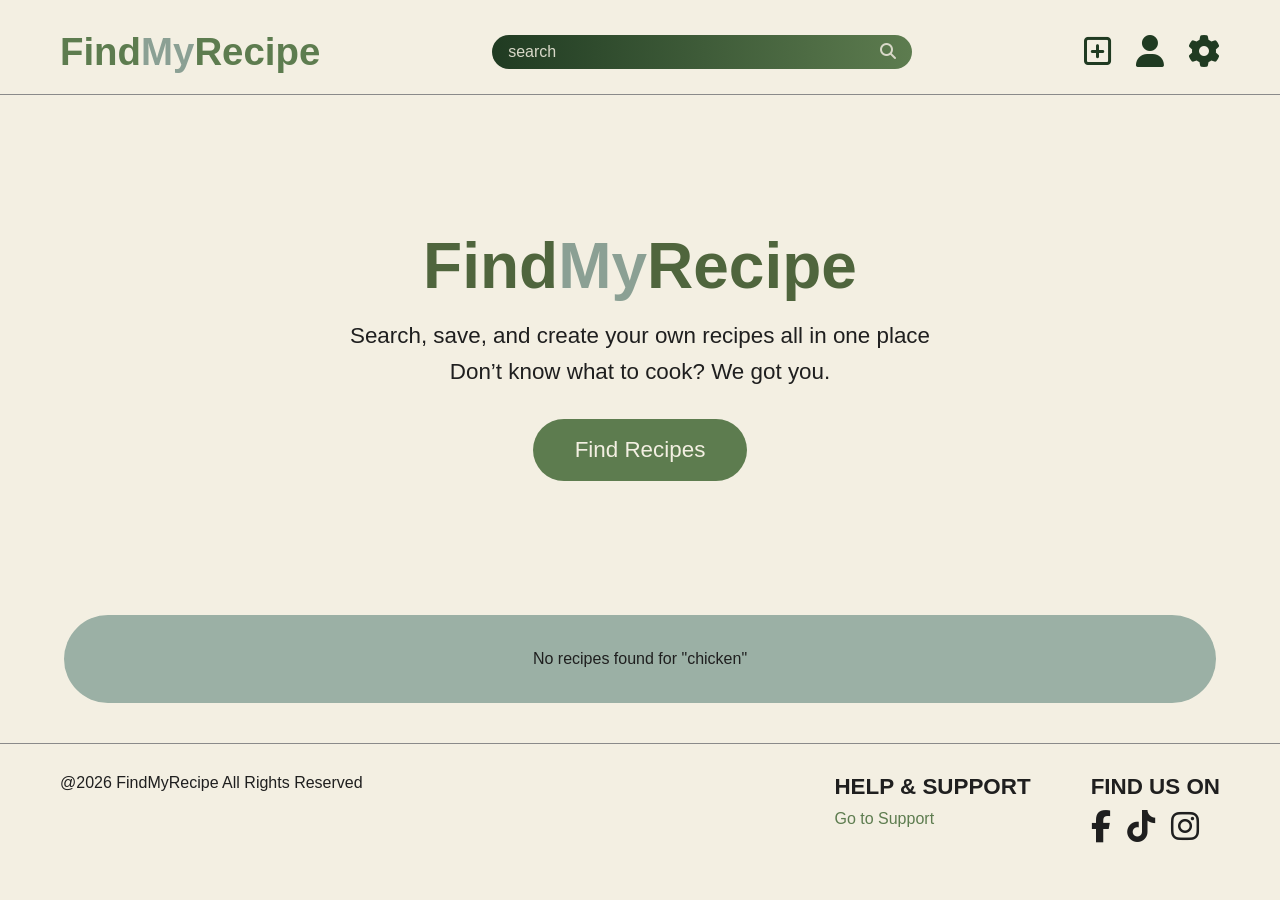
==== index.html @ 3e56dda0 "add back-to-top btn in index.html" ====
<!DOCTYPE html>
<html lang="en">
<head>
  <meta charset="UTF-8" />
  <meta name="viewport" content="width=device-width, initial-scale=1.0" />
  <title>FindMyRecipe</title>
  <link rel="stylesheet" href="css/index.css" />
  <link
    rel="stylesheet"
    href="https://cdnjs.cloudflare.com/ajax/libs/font-awesome/6.5.0/css/all.min.css"
  />
  <link href="https://fonts.cdnfonts.com/css/glacial-indifference-2" rel="stylesheet">
</head>
<body>
    <header class="navbar">
      <a href="index.html" class="logo-link">
        <div class="logo">Find<span class="highlight">My</span>Recipe</div>
      </a>

      <div class="search-wrapper">
        <div class="search-bar">
          <input type="text" id="searchInput" placeholder="search" autocomplete="off" />
          <button id="searchBtn" type="button">
            <i class="fa-solid fa-magnifying-glass"></i>
          </button>
        </div>
        <div id="suggestionsBox" class="suggestions-box"></div>
      </div>

      <button class="menu-toggle" id="menuToggle" type="button" aria-label="Open menu">
        <i class="fa-solid fa-bars"></i>
      </button>

      <div class="nav-icons" id="navMenu">
        <a href="pages/addnew.html"><i class="fa-regular fa-square-plus"></i></a>
        <a href="pages/profile.html"><i class="fa-solid fa-user"></i></a>
        <a href="pages/settings.html"><i class="fa-solid fa-gear"></i></a>
      </div>
    </header>

  <main>
    <section class="hero" id="hero">
      <div class="hero-overlay">
        <h1>Find<span class="highlight">My</span>Recipe</h1>
        <p>Search, save, and create your own recipes all in one place</p>
        <p>Don’t know what to cook? We got you.</p>
        <a href="#recipes" class="hero-btn">Find Recipes</a>
      </div>
    </section>

    <section class="recipes-section" id="recipes">
      <div class="recipes-container" id="recipesContainer"></div>
    </section>
  </main>

      <a href="#" class="back-to-top"><i class="fa-solid fa-chevron-up"></i></a>

  <footer class="footer">
  <div class="footer-left">
    <p>@2026 FindMyRecipe All Rights Reserved</p>
  </div>

  <div class="footer-right-group">
    <div class="footer-middle">
      <h4>HELP & SUPPORT</h4>
      <a href="pages/settings.html" class="footer-link">Go to Support</a>
    </div>

    <div class="footer-right">
      <h4>FIND US ON</h4>
      <div class="social-icons">
        <i class="fa-brands fa-facebook-f"></i>
        <i class="fa-brands fa-tiktok"></i>
        <i class="fa-brands fa-instagram"></i>
      </div>
    </div>
  </div>
</footer>

  <script src="js/theme.js"></script>
  <script src="js/api.js"></script>
  <script src="js/script.js"></script>
  <script src="js/back-to-top.js"></script>
</body>
</html>
---- css/index.css ----
/* RESET */
* {
  margin: 0;
  padding: 0;
  box-sizing: border-box;
}

html {
  scroll-behavior: smooth;
}

/* BASE */
body {
  font-family: Arial, sans-serif;
  background-color: #f3efe2;
  color: #1f1f1f;
}

/* FONTS */
.logo,
.hero-overlay h1,
.recipe-card h3 {
  font-family: 'Glacial Indifference', sans-serif;
}

/* ================= DARK MODE ================= */
body.dark-mode {
  background: #1f2521;
  color: #f5f1e8;
}

/* Example elements */
body.dark-mode .navbar,
body.dark-mode header {
  background: #2b2b2b;
}

body.dark-mode .footer {
  background: #222;
}

/* SEARCH DARK MODE */
body.dark-mode .suggestions-box {
  background-color: #2b2b2b;
  border: 1px solid #4a5a4d;
  box-shadow: 0 8px 20px rgba(0, 0, 0, 0.25);
}

body.dark-mode .suggestion-item {
  color: #f5f1e8;
}

body.dark-mode .suggestion-item:hover {
  background-color: #3a463c;
}

/* Navbar / Header */
body.dark-mode .navbar,
body.dark-mode .site-header,
body.dark-mode header {
  background: #2b2b2b;
  color: #f5f5f5;
}

/* Footer */
body.dark-mode .footer,
body.dark-mode footer {
  background: #222;
  color: #f5f5f5;
}

/* Links (nav + footer) */
body.dark-mode .navbar a,
body.dark-mode .footer a,
body.dark-mode header a,
body.dark-mode footer a {
  color: #f5f5f5;
}

/* NAVBAR */
.navbar {
  display: flex;
  justify-content: space-between;
  align-items: center;
  padding: 30px 60px 20px;
  border-bottom: 1px solid #8a8a8a;
  background-color: #f3efe2;
}

.logo-link {
  text-decoration: none;
}

.logo {
  font-size: clamp(2rem, 3vw, 2.8rem);
  font-weight: 700;
  color: #5d7c4f;
}

.highlight {
  color: #8ba094;
}

/* SEARCH */
.search-wrapper {
  position: relative;
  width: 420px;
  max-width: 100%;
}

.search-bar {
  display: flex;
  align-items: center;
  background: linear-gradient(to right, #203b22, #5d7c4f);
  border-radius: 999px;
  padding: 8px 16px;
  width: 100%;
}

.search-bar input {
  border: none;
  outline: none;
  background: transparent;
  color: #f3efe2;
  width: 100%;
  font-size: 1rem;
  font-family: 'Glacial Indifference', sans-serif;
}

.search-bar input::placeholder {
  color: #d8d8c8;
}

.search-bar button {
  background: transparent;
  border: none;
  color: #d8d8c8;
  font-size: 1rem;
  cursor: pointer;
}

/* SUGGESTIONS */
.suggestions-box {
  position: absolute;
  top: calc(100% + 8px);
  left: 0;
  width: 100%;
  background-color: #f3efe2;
  border: 1px solid #c8c1b2;
  border-radius: 20px;
  box-shadow: 0 8px 20px rgba(0, 0, 0, 0.08);
  overflow: hidden;
  z-index: 1000;
  display: none;
}

.suggestion-item {
  padding: 12px 16px;
  cursor: pointer;
}

.suggestion-item:hover {
  background-color: #e8e2d3;
}

/* NAV ICONS */
.nav-icons {
  display: flex;
  gap: 24px;
}

.nav-icons a {
  color: #203b22;
  font-size: 2rem;
  text-decoration: none;
}

/* HAMBURGER */
.menu-toggle {
  display: none;
  background: transparent;
  border: none;
  color: #203b22;
  font-size: 2rem;
  cursor: pointer;
}

/* HERO */
.hero {
  width: 90%;
  max-width: 1400px;
  margin: 35px auto;
  min-height: max(50vh, 420px);
  border-radius: 30px;
  display: flex;
  justify-content: center;
  align-items: center;
  text-align: center;
  background-position: center;
  background-size: cover;
  background-repeat: no-repeat;
}

.hero-overlay h1 {
  font-size: clamp(2.5rem, 6vw, 4rem);
  color: #4f653d;
  margin-bottom: 20px;
}

.hero-overlay p {
  font-size: clamp(1rem, 2vw, 1.4rem);
  margin-bottom: 10px;
}

.hero-btn {
  display: inline-block;
  margin-top: 24px;
  padding: clamp(12px, 2vw, 18px) clamp(24px, 4vw, 42px);
  background-color: #5d7c4f;
  color: #f3efe2;
  text-decoration: none;
  border-radius: 999px;
  font-size: clamp(1rem, 2vw, 1.4rem);
}

/* RECIPES */
.recipes-section {
  width: 90%;
  max-width: 1400px;
  margin: 0 auto 40px;
}

.recipes-container {
  background-color: #9bb0a5;
  border-radius: 45px;
  padding: 35px 20px;
  display: flex;
  flex-wrap: wrap;
  gap: 24px;
  justify-content: space-around;
}

.recipe-card {
  width: 30%;
  min-width: 250px;
  text-align: center;
}

.recipe-card img {
  width: 100%;
  height: 250px;
  object-fit: cover;
  border-radius: 22px;
}

.recipe-card h3 {
  margin-top: 12px;
  font-size: 1.2rem;
}
.recipe-link {
  text-decoration: none;
  color: #1f1f1f;
  display: block;
}

.recipe-link:visited {
  color: #1f1f1f;
}

.recipe-link h3 {
  text-decoration: none;
  color: #1f1f1f;
}


/* SAVE BUTTON */
.save-btn {
  margin-top: 10px;
  padding: 8px 16px;
  border: none;
  border-radius: 999px;
  background-color: #5d7c4f;
  color: #f3efe2;
  cursor: pointer;
  font-family: 'Glacial Indifference', sans-serif;
}

.save-btn:hover {
  background-color: #4b6740;
}

/* Back to top button */
.back-to-top {
    display: flex;
    position: fixed;
    align-items: center;
    justify-content: center;
    background: #4b6740;
    opacity: 0;
    color: #f5f1e8;
    font-size: 1.5rem;
    text-decoration: none;
    bottom: 7rem;
    right: 7rem;
    border: none;
    padding: 1.5rem 1.45rem;
    border-radius: 50%;
    pointer-events: none;
    z-index: 1000;
    transition: all 0.3s ease;
}

.back-to-top.active {
    opacity: 1;
    pointer-events: auto;
}

.back-to-top.active:hover {
    background-color: #203b22;
}

/* FOOTER */
.footer {
  border-top: 1px solid #8a8a8a;
  display: flex;
  justify-content: space-between;
  padding: 30px 60px 40px;
  background-color: #f3efe2;
  flex-wrap: wrap;
}

.footer-right-group {
  display: flex;
  gap: 60px;
}

.footer h4 {
  font-size: 1.4rem;
  margin-bottom: 10px;
}

.footer-link {
  text-decoration: none;
  color: #5d7c4f;
}

.footer-link:hover {
  text-decoration: underline;
}

.social-icons {
  display: flex;
  gap: 16px;
  font-size: 2rem;
}

/* MOBILE */
@media (max-width: 900px) {
  .navbar {
    display: flex;
    flex-wrap: wrap;
    align-items: center;
    padding: 20px;
    gap: 12px;
  }

  .logo-link,
  .logo {
    flex: 1;
  }

  .menu-toggle {
    display: block;
    order: 2;
    margin-left: auto;
    font-size: 2rem;
  }

  .nav-icons {
    display: none;
    flex-direction: column;
    align-items: flex-start;
    width: 100%;
    gap: 16px;
    order: 4;
    padding-top: 10px;
  }

  .nav-icons.show {
    display: flex;
  }

  .search-wrapper {
    order: 3;
    width: 100%;
    display: flex;
    justify-content: center;
    margin-top: 4px;
  }

  .search-bar {
    width: 80%;
    max-width: 300px;
    padding: 6px 14px;
  }

  .hero {
    min-height: 300px;
    padding: 20px;
  }

  .hero-overlay h1 {
    font-size: 2.8rem;
  }

  .hero-overlay p {
    font-size: 1.1rem;
  }

  .recipes-container {
    padding: 20px;
  }

  .recipe-card {
    width: 100%;
  }

  .footer {
    flex-direction: column;
    gap: 20px;
    padding: 20px;
  }

  .footer-right-group {
    flex-direction: column;
    gap: 20px;
  }
}
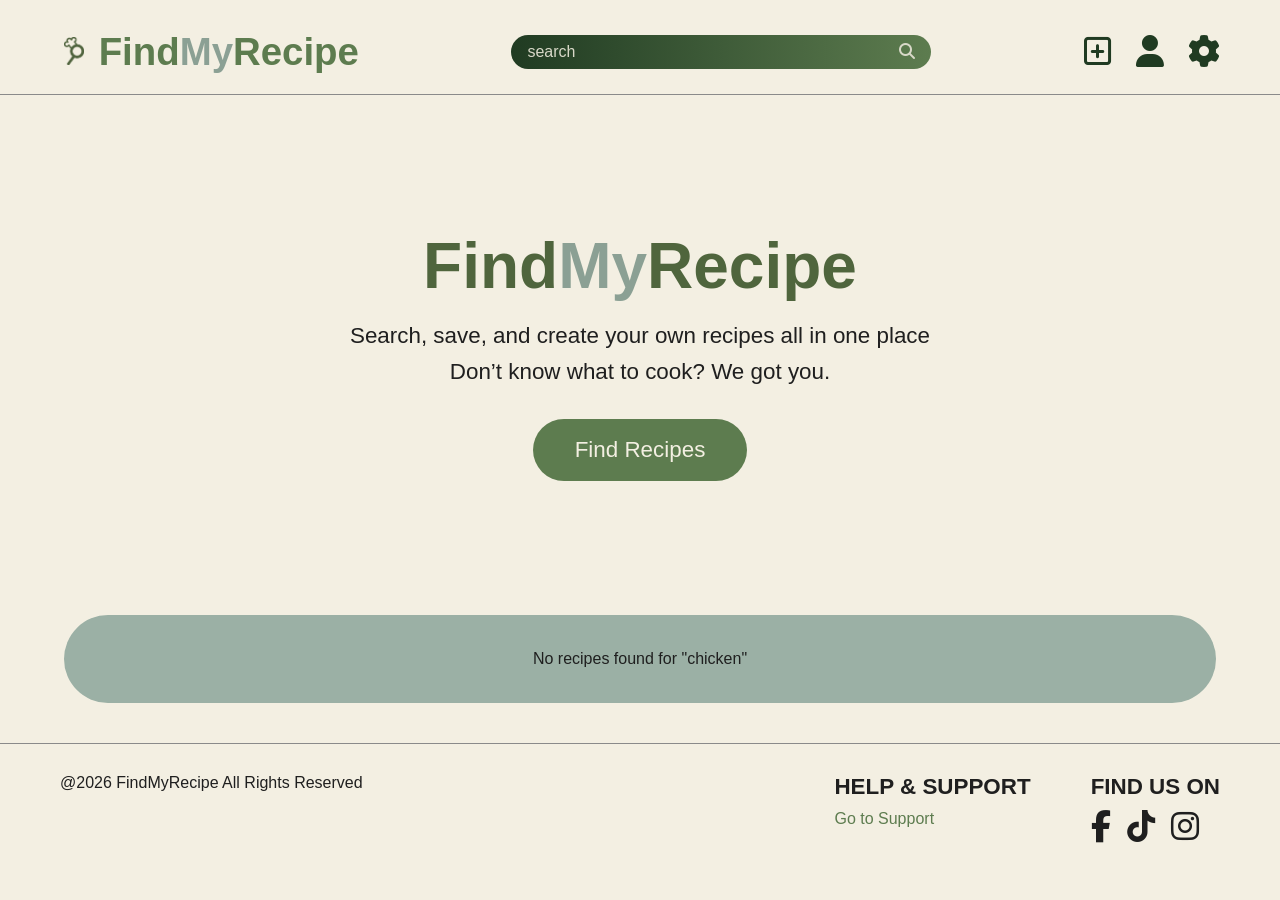
==== commit 149674cc: "add logo icon" ====
--- a/index.html
+++ b/index.html
@@ -5,6 +5,7 @@
   <meta name="viewport" content="width=device-width, initial-scale=1.0" />
   <title>FindMyRecipe</title>
   <link rel="stylesheet" href="css/index.css" />
+  <link rel="stylesheet" href="css/back-to-top.css" />
   <link
     rel="stylesheet"
     href="https://cdnjs.cloudflare.com/ajax/libs/font-awesome/6.5.0/css/all.min.css"
@@ -14,7 +15,10 @@
 <body>
     <header class="navbar">
       <a href="index.html" class="logo-link">
-        <div class="logo">Find<span class="highlight">My</span>Recipe</div>
+        <div class="logo">
+          <img src="../images/logo.png" alt="logo" class="logo-icon">
+          Find<span class="highlight">My</span>Recipe
+        </div>
       </a>
 
       <div class="search-wrapper">
@@ -53,7 +57,7 @@
     </section>
   </main>
 
-      <a href="#" class="back-to-top"><i class="fa-solid fa-chevron-up"></i></a>
+    <a href="#" class="back-to-top"><i class="fa-solid fa-chevron-up"></i></a>
 
   <footer class="footer">
   <div class="footer-left">
--- a/css/index.css
+++ b/css/index.css
@@ -95,6 +95,13 @@
   font-size: clamp(2rem, 3vw, 2.8rem);
   font-weight: 700;
   color: #5d7c4f;
+  gap: 1rem;
+}
+
+.logo-icon {
+  width: 1.75rem;
+  height: 1.75rem;
+  object-fit: contain;
 }
 
 .highlight {
@@ -289,36 +296,6 @@
   background-color: #4b6740;
 }
 
-/* Back to top button */
-.back-to-top {
-    display: flex;
-    position: fixed;
-    align-items: center;
-    justify-content: center;
-    background: #4b6740;
-    opacity: 0;
-    color: #f5f1e8;
-    font-size: 1.5rem;
-    text-decoration: none;
-    bottom: 7rem;
-    right: 7rem;
-    border: none;
-    padding: 1.5rem 1.45rem;
-    border-radius: 50%;
-    pointer-events: none;
-    z-index: 1000;
-    transition: all 0.3s ease;
-}
-
-.back-to-top.active {
-    opacity: 1;
-    pointer-events: auto;
-}
-
-.back-to-top.active:hover {
-    background-color: #203b22;
-}
-
 /* FOOTER */
 .footer {
   border-top: 1px solid #8a8a8a;
--- a/css/back-to-top.css
+++ b/css/back-to-top.css
@@ -0,0 +1,29 @@
+/* Back to top button */
+.back-to-top {
+    display: flex;
+    position: fixed;
+    align-items: center;
+    justify-content: center;
+    background: #4b6740;
+    opacity: 0;
+    color: #f5f1e8;
+    font-size: 1.5rem;
+    text-decoration: none;
+    bottom: 7rem;
+    right: 7rem;
+    border: none;
+    padding: 1.5rem 1.45rem;
+    border-radius: 50%;
+    pointer-events: none;
+    z-index: 1000;
+    transition: all 0.3s ease;
+}
+
+.back-to-top.active {
+    opacity: 1;
+    pointer-events: auto;
+}
+
+.back-to-top.active:hover {
+    background-color: #203b22;
+}
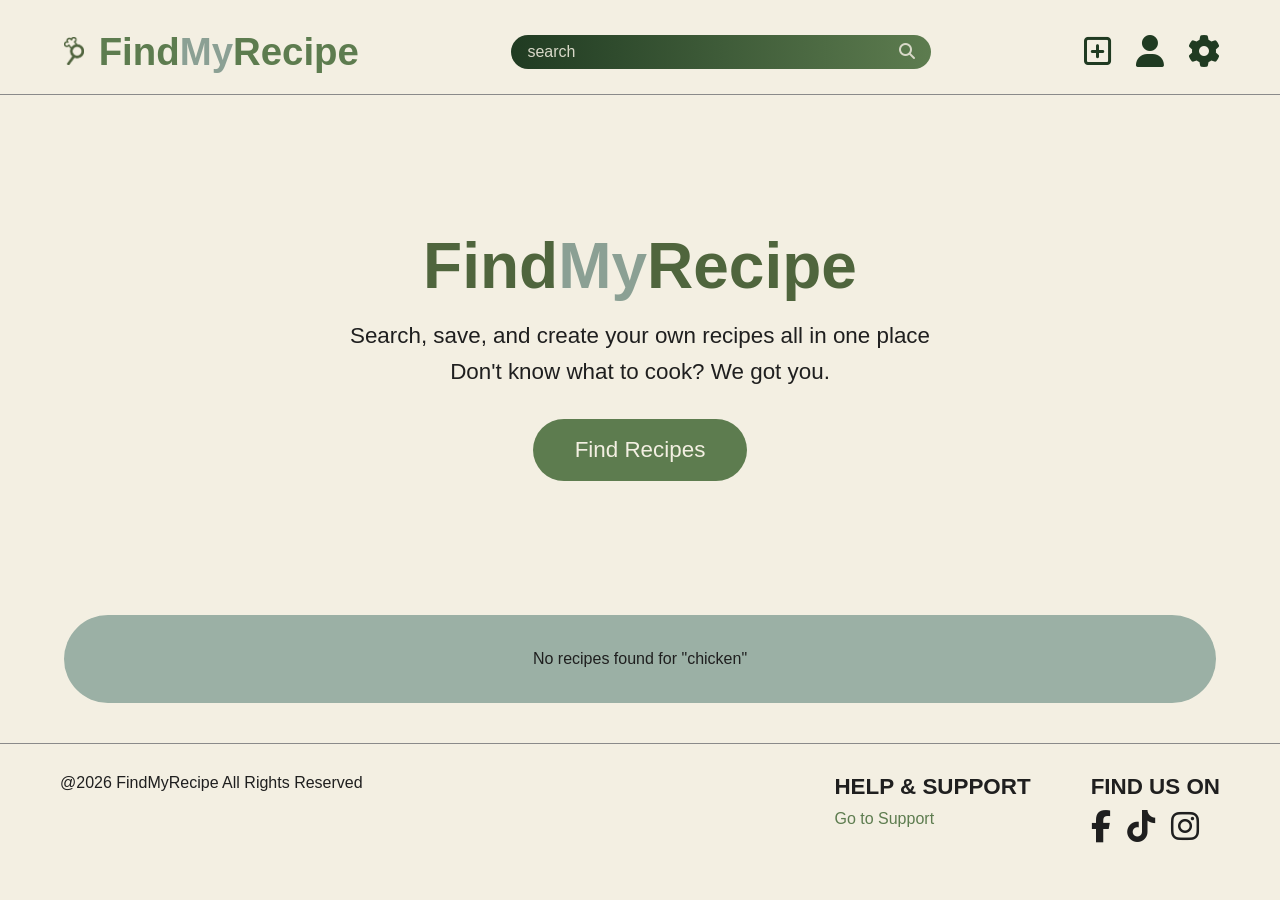
==== commit 015c71bb: "creating global nav styling & colors ++ linking to every page" ====
--- a/index.html
+++ b/index.html
@@ -4,6 +4,8 @@
   <meta charset="UTF-8" />
   <meta name="viewport" content="width=device-width, initial-scale=1.0" />
   <title>FindMyRecipe</title>
+  <link rel="stylesheet" href="../css/variables.css">
+  <link rel="stylesheet" href="../css/nav.css">
   <link rel="stylesheet" href="css/index.css" />
   <link rel="stylesheet" href="css/back-to-top.css" />
   <link
@@ -13,41 +15,14 @@
   <link href="https://fonts.cdnfonts.com/css/glacial-indifference-2" rel="stylesheet">
 </head>
 <body>
-    <header class="navbar">
-      <a href="index.html" class="logo-link">
-        <div class="logo">
-          <img src="../images/logo.png" alt="logo" class="logo-icon">
-          Find<span class="highlight">My</span>Recipe
-        </div>
-      </a>
-
-      <div class="search-wrapper">
-        <div class="search-bar">
-          <input type="text" id="searchInput" placeholder="search" autocomplete="off" />
-          <button id="searchBtn" type="button">
-            <i class="fa-solid fa-magnifying-glass"></i>
-          </button>
-        </div>
-        <div id="suggestionsBox" class="suggestions-box"></div>
-      </div>
-
-      <button class="menu-toggle" id="menuToggle" type="button" aria-label="Open menu">
-        <i class="fa-solid fa-bars"></i>
-      </button>
-
-      <div class="nav-icons" id="navMenu">
-        <a href="pages/addnew.html"><i class="fa-regular fa-square-plus"></i></a>
-        <a href="pages/profile.html"><i class="fa-solid fa-user"></i></a>
-        <a href="pages/settings.html"><i class="fa-solid fa-gear"></i></a>
-      </div>
-    </header>
+  <div data-include="header"></div>
 
   <main>
     <section class="hero" id="hero">
       <div class="hero-overlay">
         <h1>Find<span class="highlight">My</span>Recipe</h1>
         <p>Search, save, and create your own recipes all in one place</p>
-        <p>Don’t know what to cook? We got you.</p>
+        <p>Don't know what to cook? We got you.</p>
         <a href="#recipes" class="hero-btn">Find Recipes</a>
       </div>
     </section>
@@ -57,33 +32,15 @@
     </section>
   </main>
 
-    <a href="#" class="back-to-top"><i class="fa-solid fa-chevron-up"></i></a>
+  <a href="#" class="back-to-top"><i class="fa-solid fa-chevron-up"></i></a>
 
-  <footer class="footer">
-  <div class="footer-left">
-    <p>@2026 FindMyRecipe All Rights Reserved</p>
-  </div>
+  <div data-include="footer"></div>
 
-  <div class="footer-right-group">
-    <div class="footer-middle">
-      <h4>HELP & SUPPORT</h4>
-      <a href="pages/settings.html" class="footer-link">Go to Support</a>
-    </div>
-
-    <div class="footer-right">
-      <h4>FIND US ON</h4>
-      <div class="social-icons">
-        <i class="fa-brands fa-facebook-f"></i>
-        <i class="fa-brands fa-tiktok"></i>
-        <i class="fa-brands fa-instagram"></i>
-      </div>
-    </div>
-  </div>
-</footer>
-
+  <script src="js/includes.js"></script>
   <script src="js/theme.js"></script>
+  <script src="js/nav.js"></script>
   <script src="js/api.js"></script>
   <script src="js/script.js"></script>
   <script src="js/back-to-top.js"></script>
 </body>
-</html>+</html>
--- a/css/variables.css
+++ b/css/variables.css
@@ -0,0 +1,51 @@
+/* ROOT VARIABLES */
+:root {
+  /* Base colors */
+  --bg-main: #7f9287;
+  --bg-card: #f3efe2;
+  --bg-navbar: #f3efe2;
+  --bg-button: #1f2521;
+
+  /* Text colors */
+  --text-primary: #203b22;
+  --text-secondary: #556b4f;
+  --text-light: #111;
+  --text-white: #ffffff;
+
+  /* Accent */
+  --accent-main: #3B5436;
+  --accent-highlight: #091f0a;
+
+  /* Borders + shadows */
+  --border-light: #8a8a8a;
+  --border-soft: #c8c1b2;
+  --shadow-soft: rgba(0, 0, 0, 0.15);
+
+  /* Error */
+  --error: #e74c3c;
+
+  /* Hover */
+  --hover-dark: #2b2b2b;
+}
+
+/* DARK MODE */
+body.dark-mode {
+  --bg-main: #121212;
+  --bg-card: #1F1F1F;
+  --bg-navbar: #1F1F1F;
+  --bg-button: #86AC4D;
+
+  --text-primary: #D3D8DF;
+  --text-secondary: #B6BFC9;
+  --text-light: #D3D8DF;
+
+  --accent-main: #97b389;
+  --accent-highlight: #D3D8DF;
+
+  --border-light: rgba(255, 255, 255, 0.12);
+  --border-soft: rgba(255, 255, 255, 0.12);
+
+  --error: #ef9085;
+
+  --hover-dark: #4A5E29;
+}
--- a/css/nav.css
+++ b/css/nav.css
@@ -0,0 +1,114 @@
+/* GLOBAL */
+* {
+  box-sizing: border-box;
+}
+
+/* BRAND FONT */
+.logo,
+h1 {
+  font-family: 'Glacial Indifference', sans-serif;
+}
+
+/* NAVBAR */
+.navbar {
+  display: flex;
+  justify-content: space-between;
+  align-items: center;
+  padding: 30px 60px 20px;
+  border-bottom: 1px solid var(--border-light);
+  background-color: var(--bg-navbar);
+}
+
+.navbar a {
+  text-decoration: none;
+}
+
+.logo {
+  font-size: clamp(2rem, 3vw, 2.8rem);
+  font-weight: 700;
+  color: var(--accent-main);
+  gap: 1rem;
+}
+
+.logo-icon {
+  width: 1.75rem;
+  height: 1.75rem;
+  object-fit: contain;
+}
+
+.highlight {
+  color: var(--accent-highlight);
+  font-weight: 700;
+}
+
+.nav-icons {
+  display: flex;
+  gap: 24px;
+}
+
+.nav-icons a {
+  color: var(--text-primary);
+  font-size: 2rem;
+  text-decoration: none;
+  transition: 0.25s ease;
+}
+
+.nav-icons a:hover {
+  color: var(--text-secondary);
+}
+
+/* HAMBURGER */
+.menu-toggle {
+  display: none;
+  background: transparent;
+  border: none;
+  color: var(--text-primary);
+  font-size: 2rem;
+  cursor: pointer;
+}
+
+body.dark-mode .menu-toggle,
+body.dark-mode .nav-icons a {
+  color: #f5f5f5;
+}
+
+@media (max-width: 900px) {
+  .navbar {
+    flex-wrap: wrap;
+    padding: 20px;
+    gap: 12px;
+    position: relative;
+  }
+
+  .menu-toggle {
+    display: block;
+    margin-left: auto;
+  }
+
+  .nav-icons {
+    display: none;
+    position: absolute;
+    top: calc(100% + 8px);
+    right: 16px;
+    flex-direction: column;
+    align-items: center;
+    gap: 18px;
+    padding: 18px 20px;
+    background-color: var(--bg-navbar);
+    border: 1px solid var(--border-soft);
+    border-radius: 16px;
+    box-shadow: 0 12px 28px var(--shadow-soft);
+    z-index: 1000;
+    min-width: 64px;
+  }
+
+  .nav-icons.show {
+    display: flex;
+  }
+
+  body.dark-mode .nav-icons {
+    background-color: var(--bg-navbar);
+    border-color: var(--border-soft);
+    box-shadow: 0 12px 28px var(--shadow-soft);
+  }
+}
--- a/css/index.css
+++ b/css/index.css
@@ -23,58 +23,129 @@
   font-family: 'Glacial Indifference', sans-serif;
 }
 
+
 /* ================= DARK MODE ================= */
 body.dark-mode {
-  background: #1f2521;
-  color: #f5f1e8;
-}
-
-/* Example elements */
+  background: #121212;
+  color: #D3D8DF;
+}
+
+/* Navbar */
 body.dark-mode .navbar,
 body.dark-mode header {
-  background: #2b2b2b;
-}
-
-body.dark-mode .footer {
-  background: #222;
-}
-
-/* SEARCH DARK MODE */
-body.dark-mode .suggestions-box {
-  background-color: #2b2b2b;
-  border: 1px solid #4a5a4d;
-  box-shadow: 0 8px 20px rgba(0, 0, 0, 0.25);
-}
-
-body.dark-mode .suggestion-item {
-  color: #f5f1e8;
-}
-
-body.dark-mode .suggestion-item:hover {
-  background-color: #3a463c;
-}
-
-/* Navbar / Header */
-body.dark-mode .navbar,
-body.dark-mode .site-header,
-body.dark-mode header {
-  background: #2b2b2b;
-  color: #f5f5f5;
+  background: #1F1F1F;
+  border-bottom: 1px solid rgba(255, 255, 255, 0.12);
 }
 
 /* Footer */
 body.dark-mode .footer,
 body.dark-mode footer {
-  background: #222;
-  color: #f5f5f5;
-}
-
-/* Links (nav + footer) */
+  background: #1F1F1F;
+  color: #D3D8DF;
+  border-top: 1px solid rgba(255, 255, 255, 0.12);
+}
+
+/* Links */
 body.dark-mode .navbar a,
-body.dark-mode .footer a,
-body.dark-mode header a,
-body.dark-mode footer a {
-  color: #f5f5f5;
+body.dark-mode .footer a {
+  color: #D3D8DF;
+}
+
+/* Logo + icons */
+body.dark-mode .logo {
+  color: #FFFFFF;
+}
+
+body.dark-mode .highlight {
+  color: #AFC48A;
+}
+
+body.dark-mode .nav-icons a,
+body.dark-mode .menu-toggle,
+body.dark-mode .social-icons i {
+  color: #FFFFFF;
+}
+
+/* SEARCH BAR (IMPORTANT - was causing mismatch) */
+body.dark-mode .search-bar {
+  background: #1F1F1F;
+  border: 1px solid rgba(255, 255, 255, 0.12);
+}
+
+body.dark-mode .search-bar input {
+  color: #D3D8DF;
+}
+
+body.dark-mode .search-bar input::placeholder {
+  color: rgba(255, 255, 255, 0.6);
+}
+
+body.dark-mode .search-bar button {
+  color: rgba(255, 255, 255, 0.75);
+}
+
+/* Suggestions */
+body.dark-mode .suggestions-box {
+  background-color: #1F1F1F;
+  border: 1px solid rgba(255, 255, 255, 0.12);
+}
+
+body.dark-mode .suggestion-item {
+  color: #D3D8DF;
+}
+
+body.dark-mode .suggestion-item:hover {
+  background-color: #2C2C2C;
+}
+
+/* Hero */
+body.dark-mode .hero-overlay h1 {
+  color: #D3D8DF;
+}
+
+body.dark-mode .hero-overlay p {
+  color: #1b1b1b;
+}
+
+/* Recipes */
+body.dark-mode .recipes-container {
+  background-color: #1F1F1F;
+}
+
+/* Recipe text */
+body.dark-mode .recipe-link,
+body.dark-mode .recipe-link h3,
+body.dark-mode .recipe-card h3 {
+  color: #D3D8DF;
+}
+
+/* Buttons (green accent only) */
+body.dark-mode .hero-btn,
+body.dark-mode .save-btn {
+  background-color: #5D7434;
+  color: #D3D8DF;
+}
+
+body.dark-mode .hero-btn:hover,
+body.dark-mode .save-btn:hover {
+  background-color: #4A5E29;
+}
+
+body.dark-mode .hero {
+  position: relative;
+}
+
+body.dark-mode .hero::before {
+  content: "";
+  position: absolute;
+  inset: 0;
+  background: rgba(0, 0, 0, 0.45);
+  border-radius: 30px;
+}
+
+body.dark-mode .hero-overlay {
+  position: relative;
+  z-index: 1;
 }
 
 /* NAVBAR */
@@ -192,6 +263,10 @@
   cursor: pointer;
 }
 
+body.dark-mode .menu-toggle {
+  color: #f5f5f5;
+}
+
 /* HERO */
 .hero {
   width: 90%;
@@ -207,6 +282,7 @@
   background-size: cover;
   background-repeat: no-repeat;
 }
+
 
 .hero-overlay h1 {
   font-size: clamp(2.5rem, 6vw, 4rem);
@@ -339,6 +415,7 @@
     align-items: center;
     padding: 20px;
     gap: 12px;
+    position: relative;
   }
 
   .logo-link,
@@ -355,16 +432,29 @@
 
   .nav-icons {
     display: none;
+    position: absolute;
+    top: calc(100% + 8px);
+    right: 16px;
     flex-direction: column;
-    align-items: flex-start;
-    width: 100%;
-    gap: 16px;
-    order: 4;
-    padding-top: 10px;
+    align-items: center;
+    gap: 18px;
+    padding: 18px 20px;
+    background-color: #f3efe2;
+    border: 1px solid #c8c1b2;
+    border-radius: 16px;
+    box-shadow: 0 12px 28px rgba(0, 0, 0, 0.15);
+    z-index: 1000;
+    min-width: 64px;
   }
 
   .nav-icons.show {
     display: flex;
+  }
+
+  body.dark-mode .nav-icons {
+    background-color: #2b2b2b;
+    border-color: #4a5a4d;
+    box-shadow: 0 12px 28px rgba(0, 0, 0, 0.4);
   }
 
   .search-wrapper {
--- a/css/back-to-top.css
+++ b/css/back-to-top.css
@@ -4,9 +4,9 @@
     position: fixed;
     align-items: center;
     justify-content: center;
-    background: #4b6740;
+    background: var(--accent-main);
     opacity: 0;
-    color: #f5f1e8;
+    color: var(--text-light);
     font-size: 1.5rem;
     text-decoration: none;
     bottom: 7rem;
@@ -25,5 +25,5 @@
 }
 
 .back-to-top.active:hover {
-    background-color: #203b22;
+    background-color: var(--accent-hover);
 }
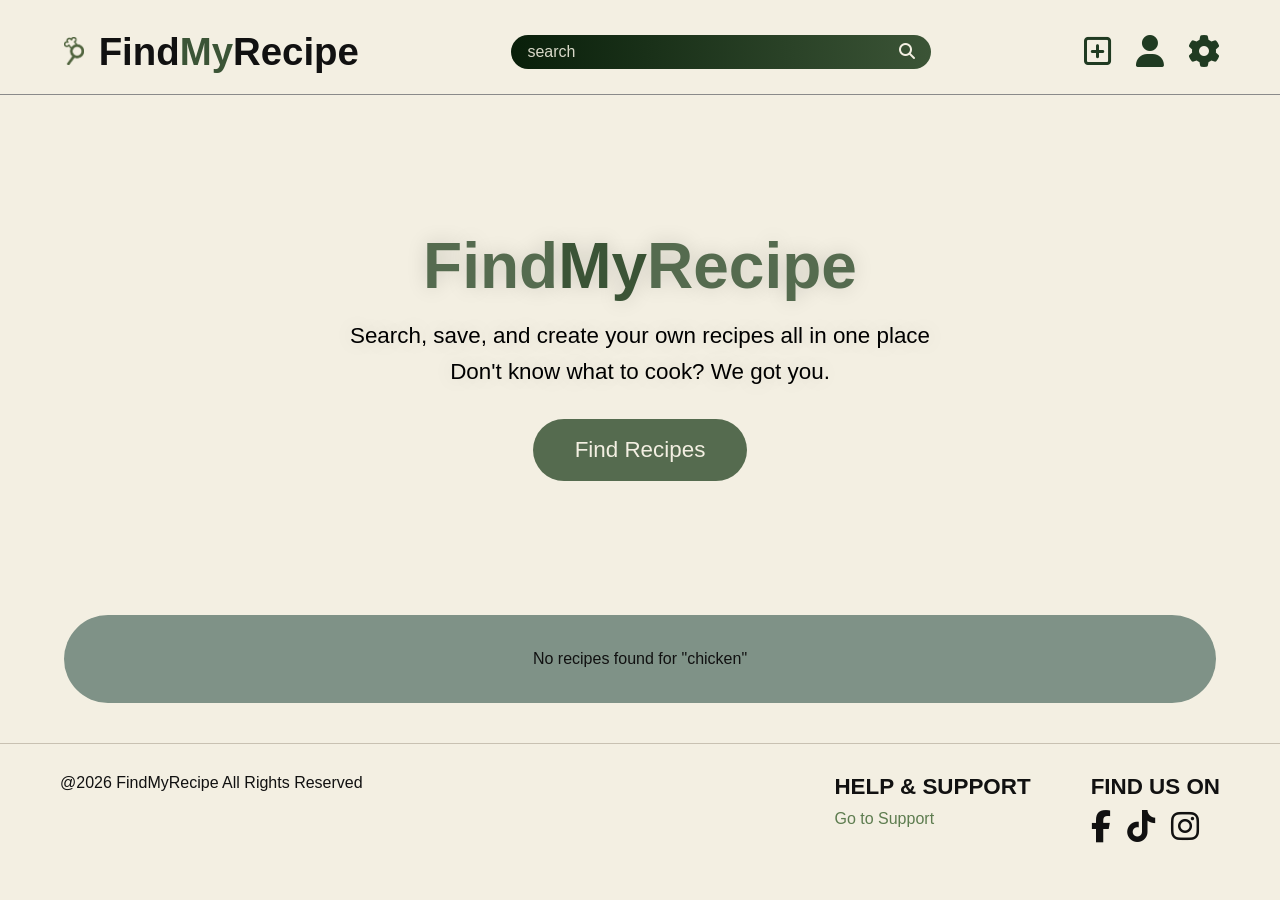
==== commit 9e9ea2c7: "put root colors in index.css + made footer.css and linked to every page" ====
--- a/index.html
+++ b/index.html
@@ -6,6 +6,7 @@
   <title>FindMyRecipe</title>
   <link rel="stylesheet" href="../css/variables.css">
   <link rel="stylesheet" href="../css/nav.css">
+  <link rel="stylesheet" href="../css/footer.css">
   <link rel="stylesheet" href="css/index.css" />
   <link rel="stylesheet" href="css/back-to-top.css" />
   <link
--- a/css/variables.css
+++ b/css/variables.css
@@ -1,16 +1,24 @@
 /* ROOT VARIABLES */
 :root {
   /* Base colors */
-  --bg-main: #7f9287;
+  --bg-main: #f3efe2;
+  --bg-create: #7f9287;
   --bg-card: #f3efe2;
   --bg-navbar: #f3efe2;
-  --bg-button: #1f2521;
+  --bg-button: #111;
+  --bg-green-button: #556b4f;
+  --bg-search-placeholder: #d8d8c8;
+  --bg-suggestion-hover: #e8e2d3;
+  --bg-green-button-hover: #4b6740;
 
   /* Text colors */
   --text-primary: #203b22;
   --text-secondary: #556b4f;
   --text-light: #111;
+  --text-cream: #f3efe2;
   --text-white: #ffffff;
+  --text-black: #000000;
+  --text-hero: #556b4f;
 
   /* Accent */
   --accent-main: #3B5436;
@@ -31,16 +39,23 @@
 /* DARK MODE */
 body.dark-mode {
   --bg-main: #121212;
+  --bg-create: #121212;
   --bg-card: #1F1F1F;
   --bg-navbar: #1F1F1F;
   --bg-button: #86AC4D;
+  --bg-green-button: #556b4f; 
+  --bg-search-placeholder: #121212;
+  --bg-suggestion-hover: #2c2c2c;
+  --bg-green-button-hover: #4b6740;
 
-  --text-primary: #D3D8DF;
-  --text-secondary: #B6BFC9;
-  --text-light: #D3D8DF;
+  --text-primary: #B6BFC9;
+  --text-secondary: #aeb2b9;
+  --text-light: #fff;
+  --text-hero: #203b22;
 
-  --accent-main: #97b389;
+  --accent-main: #7f8d67;
   --accent-highlight: #D3D8DF;
+  --shadow-soft: rgba(232, 219, 219, 0.732);
 
   --border-light: rgba(255, 255, 255, 0.12);
   --border-soft: rgba(255, 255, 255, 0.12);
--- a/css/nav.css
+++ b/css/nav.css
@@ -26,7 +26,7 @@
 .logo {
   font-size: clamp(2rem, 3vw, 2.8rem);
   font-weight: 700;
-  color: var(--accent-main);
+  color: var(--text-light);
   gap: 1rem;
 }
 
@@ -37,7 +37,7 @@
 }
 
 .highlight {
-  color: var(--accent-highlight);
+  color: var(--accent-main);
   font-weight: 700;
 }
 
@@ -69,7 +69,7 @@
 
 body.dark-mode .menu-toggle,
 body.dark-mode .nav-icons a {
-  color: #f5f5f5;
+  color: var(--text-primary);
 }
 
 @media (max-width: 900px) {
@@ -106,9 +106,66 @@
     display: flex;
   }
 
-  body.dark-mode .nav-icons {
-    background-color: var(--bg-navbar);
-    border-color: var(--border-soft);
-    box-shadow: 0 12px 28px var(--shadow-soft);
-  }
 }
+
+/* SEARCH */
+.search-wrapper {
+  position: relative;
+  width: 420px;
+  max-width: 100%;
+}
+
+.search-bar {
+  display: flex;
+  align-items: center;
+  background: linear-gradient(to left, var(--accent-main), var(--accent-highlight));
+  border-radius: 999px;
+  padding: 8px 16px;
+  width: 100%;
+}
+
+.search-bar input {
+  border: none;
+  outline: none;
+  background: transparent;
+  color: var(--bg-navbar);
+  width: 100%;
+  font-size: 1rem;
+  font-family: 'Glacial Indifference', sans-serif;
+}
+
+.search-bar input::placeholder {
+  color: var(--bg-search-placeholder);
+}
+
+.search-bar button {
+  background: transparent;
+  border: none;
+  color: var(--bg-navbar);
+  font-size: 1rem;
+  cursor: pointer;
+}
+
+/* SUGGESTIONS */
+.suggestions-box {
+  position: absolute;
+  top: calc(100% + 8px);
+  left: 0;
+  width: 100%;
+  background-color: var(--bg-navbar);
+  border: 1px solid var(--border-soft);
+  border-radius: 20px;
+  box-shadow: 0 8px 20px var(--shadow-soft);
+  overflow: hidden;
+  z-index: 1000;
+  display: none;
+}
+
+.suggestion-item {
+  padding: 12px 16px;
+  cursor: pointer;
+}
+
+.suggestion-item:hover {
+  background-color: var(--bg-suggestion-hover);
+}
--- a/css/footer.css
+++ b/css/footer.css
@@ -0,0 +1,40 @@
+body {
+  font-family: 'Glacial Indifference', sans-serif;
+  background-color: var(--bg-main);
+  color: var(--text-light);
+}
+
+/* FOOTER */
+.footer {
+  border-top: 1px solid var(--border-soft);
+  display: flex;
+  justify-content: space-between;
+  padding: 30px 60px 40px;
+  background-color: var(--bg-main);
+  flex-wrap: wrap;
+}
+
+.footer-right-group {
+  display: flex;
+  gap: 60px;
+}
+
+.footer h4 {
+  font-size: 1.4rem;
+  margin-bottom: 10px;
+}
+
+.footer-link {
+  text-decoration: none;
+  color: #5d7c4f;
+}
+
+.footer-link:hover {
+  text-decoration: underline;
+}
+
+.social-icons {
+  display: flex;
+  gap: 16px;
+  font-size: 2rem;
+}
--- a/css/index.css
+++ b/css/index.css
@@ -11,9 +11,9 @@
 
 /* BASE */
 body {
-  font-family: Arial, sans-serif;
-  background-color: #f3efe2;
-  color: #1f1f1f;
+  font-family: 'Glacial Indifference', sans-serif;
+  background-color: var(--bg-main);
+  color: var(--text-light);
 }
 
 /* FONTS */
@@ -21,250 +21,6 @@
 .hero-overlay h1,
 .recipe-card h3 {
   font-family: 'Glacial Indifference', sans-serif;
-}
-
-
-/* ================= DARK MODE ================= */
-body.dark-mode {
-  background: #121212;
-  color: #D3D8DF;
-}
-
-/* Navbar */
-body.dark-mode .navbar,
-body.dark-mode header {
-  background: #1F1F1F;
-  border-bottom: 1px solid rgba(255, 255, 255, 0.12);
-}
-
-/* Footer */
-body.dark-mode .footer,
-body.dark-mode footer {
-  background: #1F1F1F;
-  color: #D3D8DF;
-  border-top: 1px solid rgba(255, 255, 255, 0.12);
-}
-
-/* Links */
-body.dark-mode .navbar a,
-body.dark-mode .footer a {
-  color: #D3D8DF;
-}
-
-/* Logo + icons */
-body.dark-mode .logo {
-  color: #FFFFFF;
-}
-
-body.dark-mode .highlight {
-  color: #AFC48A;
-}
-
-body.dark-mode .nav-icons a,
-body.dark-mode .menu-toggle,
-body.dark-mode .social-icons i {
-  color: #FFFFFF;
-}
-
-/* SEARCH BAR (IMPORTANT - was causing mismatch) */
-body.dark-mode .search-bar {
-  background: #1F1F1F;
-  border: 1px solid rgba(255, 255, 255, 0.12);
-}
-
-body.dark-mode .search-bar input {
-  color: #D3D8DF;
-}
-
-body.dark-mode .search-bar input::placeholder {
-  color: rgba(255, 255, 255, 0.6);
-}
-
-body.dark-mode .search-bar button {
-  color: rgba(255, 255, 255, 0.75);
-}
-
-/* Suggestions */
-body.dark-mode .suggestions-box {
-  background-color: #1F1F1F;
-  border: 1px solid rgba(255, 255, 255, 0.12);
-}
-
-body.dark-mode .suggestion-item {
-  color: #D3D8DF;
-}
-
-body.dark-mode .suggestion-item:hover {
-  background-color: #2C2C2C;
-}
-
-/* Hero */
-body.dark-mode .hero-overlay h1 {
-  color: #D3D8DF;
-}
-
-body.dark-mode .hero-overlay p {
-  color: #1b1b1b;
-}
-
-/* Recipes */
-body.dark-mode .recipes-container {
-  background-color: #1F1F1F;
-}
-
-/* Recipe text */
-body.dark-mode .recipe-link,
-body.dark-mode .recipe-link h3,
-body.dark-mode .recipe-card h3 {
-  color: #D3D8DF;
-}
-
-/* Buttons (green accent only) */
-body.dark-mode .hero-btn,
-body.dark-mode .save-btn {
-  background-color: #5D7434;
-  color: #D3D8DF;
-}
-
-body.dark-mode .hero-btn:hover,
-body.dark-mode .save-btn:hover {
-  background-color: #4A5E29;
-}
-
-body.dark-mode .hero {
-  position: relative;
-}
-
-body.dark-mode .hero::before {
-  content: "";
-  position: absolute;
-  inset: 0;
-  background: rgba(0, 0, 0, 0.45);
-  border-radius: 30px;
-}
-
-body.dark-mode .hero-overlay {
-  position: relative;
-  z-index: 1;
-}
-
-/* NAVBAR */
-.navbar {
-  display: flex;
-  justify-content: space-between;
-  align-items: center;
-  padding: 30px 60px 20px;
-  border-bottom: 1px solid #8a8a8a;
-  background-color: #f3efe2;
-}
-
-.logo-link {
-  text-decoration: none;
-}
-
-.logo {
-  font-size: clamp(2rem, 3vw, 2.8rem);
-  font-weight: 700;
-  color: #5d7c4f;
-  gap: 1rem;
-}
-
-.logo-icon {
-  width: 1.75rem;
-  height: 1.75rem;
-  object-fit: contain;
-}
-
-.highlight {
-  color: #8ba094;
-}
-
-/* SEARCH */
-.search-wrapper {
-  position: relative;
-  width: 420px;
-  max-width: 100%;
-}
-
-.search-bar {
-  display: flex;
-  align-items: center;
-  background: linear-gradient(to right, #203b22, #5d7c4f);
-  border-radius: 999px;
-  padding: 8px 16px;
-  width: 100%;
-}
-
-.search-bar input {
-  border: none;
-  outline: none;
-  background: transparent;
-  color: #f3efe2;
-  width: 100%;
-  font-size: 1rem;
-  font-family: 'Glacial Indifference', sans-serif;
-}
-
-.search-bar input::placeholder {
-  color: #d8d8c8;
-}
-
-.search-bar button {
-  background: transparent;
-  border: none;
-  color: #d8d8c8;
-  font-size: 1rem;
-  cursor: pointer;
-}
-
-/* SUGGESTIONS */
-.suggestions-box {
-  position: absolute;
-  top: calc(100% + 8px);
-  left: 0;
-  width: 100%;
-  background-color: #f3efe2;
-  border: 1px solid #c8c1b2;
-  border-radius: 20px;
-  box-shadow: 0 8px 20px rgba(0, 0, 0, 0.08);
-  overflow: hidden;
-  z-index: 1000;
-  display: none;
-}
-
-.suggestion-item {
-  padding: 12px 16px;
-  cursor: pointer;
-}
-
-.suggestion-item:hover {
-  background-color: #e8e2d3;
-}
-
-/* NAV ICONS */
-.nav-icons {
-  display: flex;
-  gap: 24px;
-}
-
-.nav-icons a {
-  color: #203b22;
-  font-size: 2rem;
-  text-decoration: none;
-}
-
-/* HAMBURGER */
-.menu-toggle {
-  display: none;
-  background: transparent;
-  border: none;
-  color: #203b22;
-  font-size: 2rem;
-  cursor: pointer;
-}
-
-body.dark-mode .menu-toggle {
-  color: #f5f5f5;
 }
 
 /* HERO */
@@ -283,27 +39,34 @@
   background-repeat: no-repeat;
 }
 
-
 .hero-overlay h1 {
   font-size: clamp(2.5rem, 6vw, 4rem);
-  color: #4f653d;
+  color: var(--text-hero);
   margin-bottom: 20px;
+  text-shadow: var(--shadow-soft) 0px 0px 20px;
 }
 
 .hero-overlay p {
   font-size: clamp(1rem, 2vw, 1.4rem);
   margin-bottom: 10px;
+  color: var(--text-black);
+  text-shadow: var(--shadow-soft) 0px 0px 20px;
 }
 
 .hero-btn {
   display: inline-block;
   margin-top: 24px;
   padding: clamp(12px, 2vw, 18px) clamp(24px, 4vw, 42px);
-  background-color: #5d7c4f;
-  color: #f3efe2;
+  background-color: var(--bg-green-button);
+  color: var(--text-cream);
   text-decoration: none;
   border-radius: 999px;
   font-size: clamp(1rem, 2vw, 1.4rem);
+  transition: 0.25s ease;
+}
+
+.hero-btn:hover {
+  background-color: var(--bg-green-button-hover);
 }
 
 /* RECIPES */
@@ -314,7 +77,7 @@
 }
 
 .recipes-container {
-  background-color: #9bb0a5;
+  background-color: var(--bg-create);
   border-radius: 45px;
   padding: 35px 20px;
   display: flex;
@@ -342,19 +105,18 @@
 }
 .recipe-link {
   text-decoration: none;
-  color: #1f1f1f;
+  color: var(--text-light);
   display: block;
 }
 
 .recipe-link:visited {
-  color: #1f1f1f;
+  color: var(--text-light);
 }
 
 .recipe-link h3 {
   text-decoration: none;
-  color: #1f1f1f;
+  color: var(--text-light);
 }
-
 
 /* SAVE BUTTON */
 .save-btn {
@@ -362,100 +124,19 @@
   padding: 8px 16px;
   border: none;
   border-radius: 999px;
-  background-color: #5d7c4f;
-  color: #f3efe2;
+  background-color: var(--bg-green-button);
+  color: var(--text-cream);
   cursor: pointer;
   font-family: 'Glacial Indifference', sans-serif;
 }
 
 .save-btn:hover {
-  background-color: #4b6740;
+  background-color: var(--bg-green-button-hover);
 }
 
-/* FOOTER */
-.footer {
-  border-top: 1px solid #8a8a8a;
-  display: flex;
-  justify-content: space-between;
-  padding: 30px 60px 40px;
-  background-color: #f3efe2;
-  flex-wrap: wrap;
-}
-
-.footer-right-group {
-  display: flex;
-  gap: 60px;
-}
-
-.footer h4 {
-  font-size: 1.4rem;
-  margin-bottom: 10px;
-}
-
-.footer-link {
-  text-decoration: none;
-  color: #5d7c4f;
-}
-
-.footer-link:hover {
-  text-decoration: underline;
-}
-
-.social-icons {
-  display: flex;
-  gap: 16px;
-  font-size: 2rem;
-}
 
 /* MOBILE */
 @media (max-width: 900px) {
-  .navbar {
-    display: flex;
-    flex-wrap: wrap;
-    align-items: center;
-    padding: 20px;
-    gap: 12px;
-    position: relative;
-  }
-
-  .logo-link,
-  .logo {
-    flex: 1;
-  }
-
-  .menu-toggle {
-    display: block;
-    order: 2;
-    margin-left: auto;
-    font-size: 2rem;
-  }
-
-  .nav-icons {
-    display: none;
-    position: absolute;
-    top: calc(100% + 8px);
-    right: 16px;
-    flex-direction: column;
-    align-items: center;
-    gap: 18px;
-    padding: 18px 20px;
-    background-color: #f3efe2;
-    border: 1px solid #c8c1b2;
-    border-radius: 16px;
-    box-shadow: 0 12px 28px rgba(0, 0, 0, 0.15);
-    z-index: 1000;
-    min-width: 64px;
-  }
-
-  .nav-icons.show {
-    display: flex;
-  }
-
-  body.dark-mode .nav-icons {
-    background-color: #2b2b2b;
-    border-color: #4a5a4d;
-    box-shadow: 0 12px 28px rgba(0, 0, 0, 0.4);
-  }
 
   .search-wrapper {
     order: 3;
--- a/css/back-to-top.css
+++ b/css/back-to-top.css
@@ -4,7 +4,7 @@
     position: fixed;
     align-items: center;
     justify-content: center;
-    background: var(--accent-main);
+    background: var(--bg-green-button);
     opacity: 0;
     color: var(--text-light);
     font-size: 1.5rem;
@@ -25,5 +25,5 @@
 }
 
 .back-to-top.active:hover {
-    background-color: var(--accent-hover);
+    background-color: var(--bg-green-button-hover);
 }
